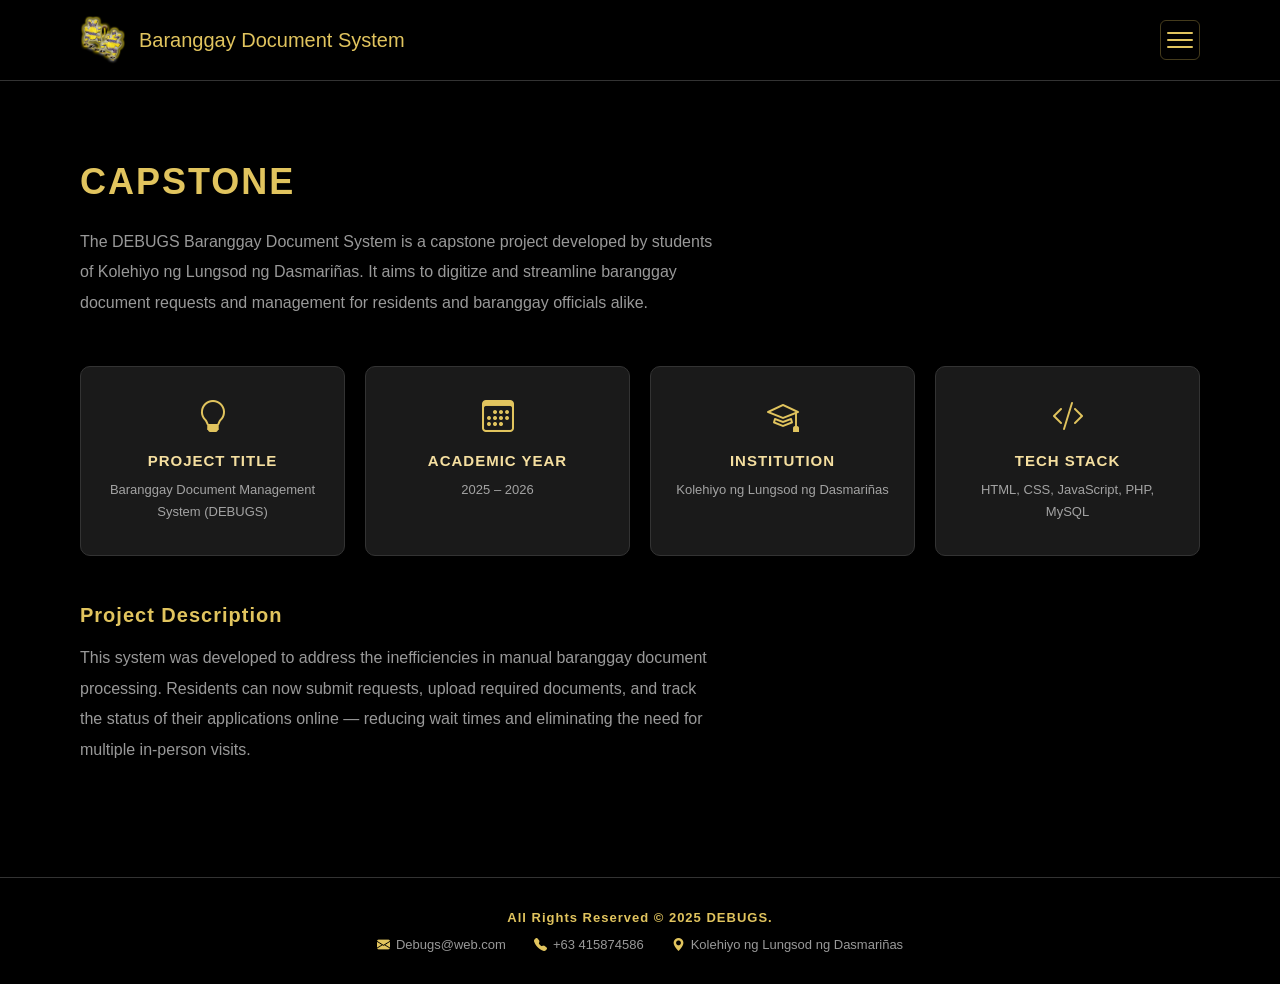
==== capstone.html @ 46d1d5c2 "Add files via upload" ====
<!DOCTYPE html>
<html lang="en">
<head>
  <meta charset="UTF-8">
  <meta name="viewport" content="width=device-width, initial-scale=1.0">
  <title>Capstone — DEBUGS</title>
  <link rel="stylesheet" href="debugs.css">
  <link rel="stylesheet" href="https://cdn.jsdelivr.net/npm/bootstrap-icons@1.11.3/font/bootstrap-icons.min.css">
</head>
<body>

  <!-- ===== HEADER ===== -->
  <section id="header-section">
    <header class="site-header container">
      <div class="logo">
        <img src="Debugs (1).png" alt="DEBUGS Logo" class="logo-img">
        <span>Baranggay Document System</span>
      </div>
      <button class="burger-btn" id="burgerBtn" aria-label="Toggle menu" aria-expanded="false">
        <span class="burger-line"></span>
        <span class="burger-line"></span>
        <span class="burger-line"></span>
      </button>
    </header>
  </section>

  <!-- OVERLAY -->
  <div class="sidenav-overlay" id="sidenavOverlay"></div>

  <!-- SIDENAV -->
  <nav class="sidenav" id="sidenav">
    <div class="sidenav-logo">
      <img src="Debugs (1).png" alt="DEBUGS Logo">
      <span>DEBUGS</span>
    </div>
    <a href="debugs-v3.html"              class="sidenav-link"><i class="bi bi-house"></i> Home</a>
    <a href="capstone.html"               class="sidenav-link sidenav-active"><i class="bi bi-journal-text"></i> Capstone</a>
    <a href="goal.html"                   class="sidenav-link"><i class="bi bi-bullseye"></i> Goal</a>
    <a href="members.html"                class="sidenav-link"><i class="bi bi-people"></i> Members</a>
    <a href="Debugs Registration.html" class="sidenav-link sidenav-login"><i class="bi bi-box-arrow-in-right"></i> Log In</a>
  </nav>

  <!--CAPSTONE CONTENT-->
  <section class="content-section">
    <div class="container">

      <!--PAGE TITLE-->
      <h3 class="reveal">Capstone</h3>

      <!--PROJECT OVERVIEW-->
      <div class="section-body reveal">
        <p>
          <!--DESCRIPTION-->
          The DEBUGS Baranggay Document System is a capstone project developed by students of
          Kolehiyo ng Lungsod ng Dasmariñas. It aims to digitize and streamline baranggay
          document requests and management for residents and baranggay officials alike.
        </p>
      </div>

      <!--INFO CARDS-->
      <div class="info-cards reveal">

        <div class="info-card">
          <div class="info-card-icon"><i class="bi bi-lightbulb"></i></div>
          <h4>Project Title</h4>
          <p>Baranggay Document Management System (DEBUGS)</p>
        </div>

        <div class="info-card">
          <div class="info-card-icon"><i class="bi bi-calendar3"></i></div>
          <h4>Academic Year</h4>
          <p>2025 – 2026</p>
        </div>

        <div class="info-card">
          <div class="info-card-icon"><i class="bi bi-mortarboard"></i></div>
          <h4>Institution</h4>
          <p>Kolehiyo ng Lungsod ng Dasmariñas</p>
        </div>

        <div class="info-card">
          <div class="info-card-icon"><i class="bi bi-code-slash"></i></div>
          <h4>Tech Stack</h4>
          <p>HTML, CSS, JavaScript, PHP, MySQL</p>
        </div>

      </div>

      <!--DESCRIPTION-->
      <div class="section-body reveal" style="margin-top: 48px;">
        <h4 style="font-family:'Cubao',sans-serif; color:var(--gold); font-size:20px; margin-bottom:16px; letter-spacing:1px;">
          Project Description
        </h4>
        <p>
          <!--Full project description-->
          This system was developed to address the inefficiencies in manual baranggay document
          processing. Residents can now submit requests, upload required documents, and track
          the status of their applications online — reducing wait times and eliminating the
          need for multiple in-person visits.
        </p>
      </div>

    </div>
  </section>

  <!-- ===== FOOTER ===== -->
  <footer class="footer-homepage">
    <b>All Rights Reserved &copy; 2025 DEBUGS.</b>
    <div class="contact-info">
      <span><i class="bi bi-envelope-fill"></i> Debugs@web.com</span>
      <span><i class="bi bi-telephone-fill"></i> +63 415874586</span>
      <span><i class="bi bi-geo-alt-fill"></i> Kolehiyo ng Lungsod ng Dasmari&ntilde;as</span>
    </div>
  </footer>

  <script>
    var burgerBtn = document.getElementById('burgerBtn');
    var sidenav   = document.getElementById('sidenav');
    var overlay   = document.getElementById('sidenavOverlay');

    function openNav() {
      sidenav.classList.add('open');
      overlay.classList.add('show');
      burgerBtn.classList.add('active');
      burgerBtn.setAttribute('aria-expanded', 'true');
      sidenav.insertBefore(burgerBtn, sidenav.firstChild);
    }

    function closeNav() {
      sidenav.classList.remove('open');
      overlay.classList.remove('show');
      burgerBtn.classList.remove('active');
      burgerBtn.setAttribute('aria-expanded', 'false');
      document.querySelector('.site-header').appendChild(burgerBtn);
    }

    burgerBtn.addEventListener('click', function() {
      sidenav.classList.contains('open') ? closeNav() : openNav();
    });

    overlay.addEventListener('click', closeNav);

    var reveals = document.querySelectorAll('.reveal');
    var observer = new IntersectionObserver(function(entries) {
      entries.forEach(function(entry, i) {
        if (entry.isIntersecting) {
          setTimeout(function() { entry.target.classList.add('visible'); }, i * 100);
        }
      });
    }, { threshold: 0.1 });
    reveals.forEach(function(el) { observer.observe(el); });
  </script>

</body>
</html>
---- debugs.css ----
/*BARANGGAY DOCUMENT SYSTEM — DEBUGS*/

:root {
  --page-margin: 40px;
  --gold: #e1c45e;
  --gold-dark: #b8923a;
  --gold-light: #f5dfa0;
  --black: #000000;
  --dark: #111111;
  --mid: #1a1a1a;
  --border: #333333;
  --text: #ffffff;
  --text-muted: rgba(255,255,255,0.6);
}

@font-face {
  font-family: 'Cubao';
  src: url('fonts/Cubao_Free_Narrow.otf') format('opentype'),
       url('fonts/Cubao_Free_Regular.woff') format('woff');
  font-weight: normal;
  font-style: normal;
  font-display: swap;
}

@font-face {
  font-family: 'Quiapo';
  src: url('fonts/Quiapo_Free.woff') format('woff'),
       url('fonts/Cubao_Free_Wide.otf') format('opentype');
  font-weight: normal;
  font-style: normal;
  font-display: swap;
}

/* ---- RESET & BASE ---- */
*, *::before, *::after {
  box-sizing: border-box;
  margin: 0;
  padding: 0;
}

body {
  font-family: 'Quiapo', sans-serif;
  background-color: var(--black);
  color: var(--text);
  width: 100%;
  overflow-x: hidden;
  display: flex;
  flex-direction: column;
  min-height: 100vh;
}

img { max-width: 100%; height: auto; display: block; }
button { cursor: pointer; border: none; background: none; font-family: inherit; }

.container {
  max-width: 1200px;
  margin: 0 auto;
  padding: 0 var(--page-margin);
}

/* ============================================
   HEADER
   ============================================ */
#header-section {
  width: 100%;
  background-color: var(--black);
  border-bottom: 1px solid var(--border);
  position: sticky;
  top: 0;
  z-index: 200;
}

.site-header {
  height: 80px;
  display: flex;
  justify-content: space-between;
  align-items: center;
  position: relative;
}

.logo {
  font-family: 'Cubao', sans-serif;
  font-size: 20px;
  color: var(--gold);
  display: flex;
  align-items: center;
  gap: 14px;
  text-decoration: none;
  z-index: 2;
}

.logo-img { height: 48px; width: auto; }

/* Simple nav (registration page) */
.main-nav {
  display: flex;
  align-items: center;
  gap: 36px;
}

.nav-link {
  font-family: 'Quiapo', sans-serif;
  text-decoration: none;
  color: var(--text);
  font-size: 15px;
  position: relative;
  transition: color 0.25s;
}

.nav-link::after {
  content: '';
  position: absolute;
  bottom: -4px; left: 0; right: 0;
  height: 1px;
  background: var(--gold);
  transform: scaleX(0);
  transition: transform 0.25s;
  transform-origin: left;
}

.nav-link:hover { color: var(--gold); }
.nav-link:hover::after { transform: scaleX(1); }

/* ============================================
   BURGER BUTTON
   ============================================ */
.burger-btn {
  display: flex;
  flex-direction: column;
  justify-content: center;
  gap: 5px;
  width: 40px;
  height: 40px;
  padding: 6px;
  border: 1px solid rgba(225,196,94,0.3);
  border-radius: 6px;
  background: transparent;
  cursor: pointer;
  z-index: 201;
  transition: border-color 0.25s, background 0.25s;
}

.burger-btn:hover {
  border-color: var(--gold);
  background: rgba(225,196,94,0.08);
}

.burger-line {
  display: block;
  width: 100%;
  height: 2px;
  background: var(--gold);
  border-radius: 2px;
  transition: transform 0.3s ease, opacity 0.3s ease;
  transform-origin: center;
}

.burger-btn.active .burger-line:nth-child(1) {
  transform: translateY(7px) rotate(45deg);
}
.burger-btn.active .burger-line:nth-child(2) {
  opacity: 0;
  transform: scaleX(0);
}
.burger-btn.active .burger-line:nth-child(3) {
  transform: translateY(-7px) rotate(-45deg);
}

/* ============================================
   SIDENAV OVERLAY
   ============================================ */
.sidenav-overlay {
  display: none;
  position: fixed;
  inset: 0;
  background: rgba(0,0,0,0.6);
  z-index: 298;
}
.sidenav-overlay.show {
  display: block;
}

/* ============================================
   SLIDING SIDENAV
   ============================================ */
.sidenav {
  position: fixed;
  top: 0;
  right: -280px;
  width: 260px;
  height: 100%;
  background: #0d0d0d;
  border-left: 1px solid rgba(225,196,94,0.25);
  z-index: 299;
  display: flex;
  flex-direction: column;
  padding: 20px 0 40px;
  transition: right 0.35s cubic-bezier(0.4, 0, 0.2, 1);
  box-shadow: -8px 0 40px rgba(0,0,0,0.6);
}

.sidenav.open {
  right: 0;
}

.sidenav .burger-btn {
  align-self: flex-end;
  margin: 0 16px 24px;
}

.sidenav-logo {
  display: flex;
  align-items: center;
  gap: 12px;
  padding: 0 24px 28px;
  border-bottom: 1px solid rgba(225,196,94,0.15);
  margin-bottom: 12px;
}

.sidenav-logo img {
  width: 38px;
  height: 38px;
  object-fit: contain;
}

.sidenav-logo span {
  font-family: 'Cubao', sans-serif;
  font-size: 16px;
  letter-spacing: 2px;
  color: var(--gold);
  text-transform: uppercase;
}

.sidenav-link {
  font-family: 'Cubao', sans-serif;
  font-size: 15px;
  letter-spacing: 1.5px;
  text-transform: uppercase;
  color: var(--text);
  text-decoration: none;
  padding: 16px 28px;
  display: flex;
  align-items: center;
  gap: 14px;
  border-left: 3px solid transparent;
  transition: background 0.2s, color 0.2s, border-color 0.2s;
}

.sidenav-link i {
  font-size: 18px;
  color: var(--gold-dark);
  transition: color 0.2s;
}

.sidenav-link:hover {
  background: rgba(225,196,94,0.08);
  color: var(--gold);
  border-left-color: var(--gold);
}

.sidenav-link:hover i {
  color: var(--gold);
}

.sidenav-login {
  margin-top: auto;
  border-top: 1px solid rgba(225,196,94,0.15);
  padding-top: 20px;
  color: var(--gold);
}

.sidenav-login i { color: var(--gold); }

.sidenav-active {
  color: var(--gold) !important;
  border-left-color: var(--gold) !important;
  background: rgba(225,196,94,0.08);
}

.sidenav-active i { color: var(--gold) !important; }

/* ============================================
   HERO
   ============================================ */
#hero-section {
  width: 100%;
  background: linear-gradient(180deg, #1a1a1a 0%, #6b4f1a 60%, #3d2c08 100%);
  padding: 70px 0 90px;
  position: relative;
  overflow: hidden;
}

#hero-section::before {
  content: '';
  position: absolute;
  inset: 0;
  background-image: repeating-linear-gradient(
    -45deg,
    transparent 0px, transparent 18px,
    rgba(255,255,255,0.015) 18px, rgba(255,255,255,0.015) 19px
  );
  pointer-events: none;
}

.hero-content {
  display: flex;
  flex-direction: column;
  align-items: center;
  text-align: center;
  position: relative;
  z-index: 1;
}

.hero-title {
  margin: 0 0 30px;
  width: 100%;
  max-width: 820px;
}

.hero-title img {
  width: 100%;
  height: auto;
  animation: heroGlow 3s ease-in-out infinite alternate;
}

@keyframes heroGlow {
  from { filter: drop-shadow(0 0 20px rgba(225,196,94,0.35)); }
  to   { filter: drop-shadow(0 0 50px rgba(225,196,94,0.65)); }
}

h2 {
  font-family: 'Cubao', sans-serif;
  font-size: 20px;
  color: rgba(255,255,255,0.85);
  margin: 0 0 40px;
  letter-spacing: 1.5px;
  text-transform: uppercase;
}

.cta-image-wrapper {
  display: inline-block;
  text-decoration: none;
  transition: transform 0.2s ease, filter 0.2s ease;
  margin-top: 10px;
}

.cta-graphic { width: 160px; height: auto; display: block; cursor: pointer; }

.cta-image-wrapper:hover {
  transform: scale(1.07) translateY(-3px);
  filter: brightness(1.15) drop-shadow(0 8px 20px rgba(225,196,94,0.5));
}

.cta-image-wrapper:active { transform: scale(0.97); }

.hero-divider {
  width: 100%;
  height: 3px;
  background: linear-gradient(90deg, transparent, var(--gold-dark), var(--gold), var(--gold-light), var(--gold), var(--gold-dark), transparent);
}

/* ============================================
   FEATURES STRIP
   ============================================ */
.features-strip {
  padding: 60px 0;
  background: var(--mid);
  border-top: 1px solid var(--border);
  border-bottom: 1px solid var(--border);
}

.features-strip .container {
  display: grid;
  grid-template-columns: repeat(auto-fit, minmax(220px, 1fr));
  gap: 40px;
}

.feat-item { text-align: center; padding: 20px; }
.feat-icon { font-size: 36px; margin-bottom: 14px; }

.feat-title {
  font-family: 'Cubao', sans-serif;
  font-size: 16px;
  color: var(--gold);
  letter-spacing: 1px;
  text-transform: uppercase;
  margin-bottom: 10px;
}

.feat-text {
  font-family: 'Quiapo', sans-serif;
  font-size: 13px;
  color: var(--text-muted);
  line-height: 1.7;
}

/* ============================================
   CONTENT SECTIONS
   ============================================ */
.content-section {
  padding: 80px 0 100px;
  background-color: var(--black);
}

.content-section.alt-bg { background-color: var(--mid); }

.content-section h3 {
  font-family: 'Cubao', sans-serif;
  font-size: 36px;
  color: var(--gold);
  margin: 0 0 24px;
  letter-spacing: 2px;
  text-transform: uppercase;
}

.section-body p {
  font-family: 'Quiapo', sans-serif;
  font-size: 16px;
  color: var(--text-muted);
  line-height: 1.9;
  margin-bottom: 12px;
  max-width: 640px;
}

/* ============================================
   FOOTER
   ============================================ */
.footer-homepage {
  background-color: var(--black);
  color: var(--text);
  text-align: center;
  padding: 32px 20px;
  margin-top: auto;
  border-top: 1px solid var(--border);
  display: flex;
  flex-direction: column;
  gap: 12px;
  align-items: center;
}

.footer-homepage b {
  font-family: 'Cubao', sans-serif;
  font-size: 13px;
  letter-spacing: 1px;
  color: var(--gold);
}

.contact-info {
  display: flex;
  gap: 28px;
  flex-wrap: wrap;
  justify-content: center;
  font-size: 13px;
  color: var(--text-muted);
}

.contact-info span { display: flex; align-items: center; gap: 6px; }
.contact-info i { color: var(--gold); }

footer a { color: var(--text); text-decoration: none; }
footer a:hover { color: var(--gold); text-decoration: underline; }

/* ============================================
   REGISTRATION / FORM PAGE
   ============================================ */
.form-page-wrapper {
  flex: 1;
  display: flex;
  align-items: center;
  justify-content: center;
  padding: 60px 20px;
  background: linear-gradient(160deg, #0d0d0d 0%, #2a1e08 100%);
  min-height: calc(100vh - 80px);
}

.Form {
  width: 400px;
  max-width: 100%;
  background: rgba(0,0,0,0.6);
  border: 1px solid rgba(225,196,94,0.3);
  border-radius: 14px;
  padding: 36px 36px 32px;
  backdrop-filter: blur(12px);
  box-shadow: 0 0 60px rgba(225,196,94,0.08);
}

/* Tabs */
.form-tabs {
  display: flex;
  margin-bottom: 28px;
  border-bottom: 1px solid rgba(225,196,94,0.2);
}

.tab-btn {
  flex: 1;
  font-family: 'Cubao', sans-serif;
  font-size: 15px;
  letter-spacing: 1.5px;
  text-transform: uppercase;
  color: var(--text-muted);
  background: transparent;
  border: none;
  padding: 12px 0;
  cursor: pointer;
  position: relative;
  transition: color 0.25s;
}

.tab-btn::after {
  content: '';
  position: absolute;
  bottom: -1px; left: 0; right: 0;
  height: 2px;
  background: var(--gold);
  transform: scaleX(0);
  transition: transform 0.25s;
}

.tab-btn.active { color: var(--gold); }
.tab-btn.active::after { transform: scaleX(1); }

/* Auth forms */
.auth-form { display: none; flex-direction: column; }
.auth-form.active { display: flex; }

/* Input groups */
.input-group {
  position: relative;
  margin-bottom: 14px;
}

.input-icon {
  position: absolute;
  left: 13px;
  top: 50%;
  transform: translateY(-50%);
  color: var(--gold-dark);
  font-size: 14px;
  pointer-events: none;
}

input, textarea {
  width: 100%;
  padding: 12px 14px 12px 38px;
  background: rgba(255,255,255,0.92);
  border: 1px solid rgba(225,196,94,0.3);
  border-radius: 6px;
  color: #111;
  font-family: 'Quiapo', sans-serif;
  font-size: 0.95rem;
  font-weight: 600;
  outline: none;
  transition: all 0.3s ease;
}

input:focus, textarea:focus {
  border-color: var(--gold);
  background: #fff;
  box-shadow: 0 0 0 3px rgba(225,196,94,0.2);
  transform: scale(1.012);
}

input::placeholder { color: #666; opacity: 1; }

/* Checkbox */
.checkbox-row {
  display: flex;
  align-items: center;
  gap: 10px;
  margin: 10px 0 18px;
  font-family: 'Quiapo', sans-serif;
  font-size: 13px;
  color: var(--text-muted);
}

input[type="checkbox"] {
  width: 16px;
  height: 16px;
  accent-color: var(--gold);
  cursor: pointer;
  padding: 0;
  transform: none;
}

/* Login/Signup CTA */
.login-button {
  display: block;
  margin: 4px auto 16px;
  width: fit-content;
  background: none;
  border: none;
  padding: 0;
}

.login-button .cta-graphic { width: 130px; height: auto; }

/* Switch text */
.form-switch-text {
  font-family: 'Quiapo', sans-serif;
  font-size: 13px;
  color: var(--text-muted);
  text-align: center;
  margin-top: 4px;
}

.form-switch-text a { color: var(--gold); text-decoration: none; font-weight: bold; }
.form-switch-text a:hover { text-decoration: underline; }

/* ============================================
   SCROLL REVEAL
   ============================================ */
.reveal {
  opacity: 0;
  transform: translateY(28px);
  transition: opacity 0.65s ease, transform 0.65s ease;
}
.reveal.visible { opacity: 1; transform: none; }

/* ============================================
   RESPONSIVE
   ============================================ */
@media (max-width: 768px) {
  :root { --page-margin: 20px; }
  .site-header { height: auto; padding: 16px 0; }
  h2 { font-size: 15px; }
  #hero-section { padding: 50px 0 70px; }
  .hero-title { max-width: 95%; }
  .features-strip .container { grid-template-columns: 1fr 1fr; gap: 24px; }
  .contact-info { flex-direction: column; gap: 10px; }
  .Form { padding: 28px 20px; }
}

@media (max-width: 480px) {
  .features-strip .container { grid-template-columns: 1fr; }
}

/* ============================================
   INFO CARDS (Capstone & Goal pages)
   ============================================ */
.info-cards {
  display: grid;
  grid-template-columns: repeat(auto-fit, minmax(220px, 1fr));
  gap: 20px;
  margin-top: 48px;
}

.info-card {
  background: var(--mid);
  border: 1px solid var(--border);
  border-radius: 10px;
  padding: 32px 24px;
  text-align: center;
  transition: transform 0.25s, border-color 0.25s;
  position: relative;
  overflow: hidden;
}

.info-card::before {
  content: '';
  position: absolute;
  top: 0; left: 0;
  width: 3px; height: 0;
  background: linear-gradient(180deg, var(--gold), var(--gold-dark));
  transition: height 0.35s;
}

.info-card:hover { transform: translateY(-4px); border-color: rgba(225,196,94,0.3); }
.info-card:hover::before { height: 100%; }

.info-card-icon {
  font-size: 32px;
  color: var(--gold);
  margin-bottom: 16px;
}

.info-card h4 {
  font-family: 'Cubao', sans-serif;
  font-size: 15px;
  color: var(--gold-light);
  letter-spacing: 1px;
  text-transform: uppercase;
  margin-bottom: 10px;
}

.info-card p {
  font-family: 'Quiapo', sans-serif;
  font-size: 13px;
  color: var(--text-muted);
  line-height: 1.7;
}

/* ============================================
   MISSION & VISION BLOCKS (Goal page)
   ============================================ */
.mission-vision {
  display: grid;
  grid-template-columns: repeat(auto-fit, minmax(280px, 1fr));
  gap: 24px;
  margin-top: 48px;
}

.mv-block {
  background: var(--mid);
  border: 1px solid rgba(225,196,94,0.2);
  border-radius: 10px;
  padding: 36px 32px;
}

.mv-block h4 {
  font-family: 'Cubao', sans-serif;
  font-size: 20px;
  color: var(--gold);
  letter-spacing: 1.5px;
  text-transform: uppercase;
  margin-bottom: 16px;
  display: flex;
  align-items: center;
  gap: 10px;
}

.mv-block p {
  font-family: 'Quiapo', sans-serif;
  font-size: 15px;
  color: var(--text-muted);
  line-height: 1.9;
  max-width: 100%;
}

/* ============================================
   MEMBERS GRID (Members page)
   ============================================ */
.members-grid {
  display: grid;
  grid-template-columns: repeat(auto-fill, minmax(200px, 1fr));
  gap: 28px;
  margin-top: 48px;
}

.member-card {
  background: var(--mid);
  border: 1px solid var(--border);
  border-radius: 12px;
  padding: 28px 20px 24px;
  text-align: center;
  transition: transform 0.25s, border-color 0.25s, box-shadow 0.25s;
}

.member-card:hover {
  transform: translateY(-5px);
  border-color: rgba(225,196,94,0.35);
  box-shadow: 0 12px 32px rgba(0,0,0,0.4);
}

.member-photo {
  position: relative;
  width: 100px;
  height: 100px;
  margin: 0 auto 18px;
}

.member-photo img {
  width: 100px;
  height: 100px;
  border-radius: 50%;
  object-fit: cover;
  border: 3px solid var(--gold-dark);
  display: block;
}

.member-photo-placeholder {
  position: absolute;
  inset: 0;
  border-radius: 50%;
  background: var(--dark);
  border: 3px solid var(--gold-dark);
  display: flex;
  align-items: center;
  justify-content: center;
  font-size: 40px;
  color: var(--gold-dark);
  z-index: -1;
}

.member-name {
  font-family: 'Cubao', sans-serif;
  font-size: 15px;
  color: var(--gold-light);
  letter-spacing: 1px;
  margin-bottom: 6px;
}

.member-role {
  display: inline-block;
  font-family: 'Quiapo', sans-serif;
  font-size: 11px;
  letter-spacing: 1.5px;
  text-transform: uppercase;
  color: var(--gold);
  background: rgba(225,196,94,0.1);
  border: 1px solid rgba(225,196,94,0.25);
  border-radius: 20px;
  padding: 3px 12px;
  margin-bottom: 12px;
}

.member-desc {
  font-family: 'Quiapo', sans-serif;
  font-size: 12px;
  color: var(--text-muted);
  line-height: 1.7;
}

/* Sidenav signup link style */
.sidenav-signup {
  color: var(--gold-light);
  border-left: 3px solid transparent;
}

/* ============================================
   REGISTRATION — ROLE SELECTION & STEPS
   ============================================ */

/* Wider form for role selection screen */
.wide-form {
  width: 480px;
  max-width: 100%;
}

/* Step visibility */
.form-step {
  display: none;
}
.form-step.active {
  display: block;
}

/* Step label e.g. "Step 1 of 2" */
.step-label {
  font-family: 'Cubao', sans-serif;
  font-size: 11px;
  letter-spacing: 3px;
  text-transform: uppercase;
  color: var(--gold-dark);
  margin-bottom: 10px;
}

.Form h2 {
  font-family: 'Cubao', sans-serif;
  font-size: 22px;
  color: var(--gold);
  letter-spacing: 2px;
  text-transform: uppercase;
  margin-bottom: 6px;
}

.step-sub {
  font-family: 'Quiapo', sans-serif;
  font-size: 13px;
  color: var(--text-muted);
  margin-bottom: 28px;
}

/* ---- Role Cards ---- */
.role-cards {
  display: flex;
  flex-direction: column;
  gap: 14px;
}

.role-card {
  display: flex;
  align-items: center;
  gap: 18px;
  background: var(--mid);
  border: 1px solid var(--border);
  border-radius: 10px;
  padding: 18px 20px;
  cursor: pointer;
  transition: background 0.2s, border-color 0.2s, transform 0.2s;
  text-align: left;
  width: 100%;
}

.role-card:hover {
  background: rgba(225,196,94,0.07);
  border-color: rgba(225,196,94,0.4);
  transform: translateX(4px);
}

.role-card.selected {
  background: rgba(225,196,94,0.12);
  border-color: var(--gold);
}

.role-icon {
  width: 48px;
  height: 48px;
  border-radius: 50%;
  background: rgba(225,196,94,0.1);
  border: 1px solid rgba(225,196,94,0.25);
  display: flex;
  align-items: center;
  justify-content: center;
  font-size: 22px;
  color: var(--gold);
  flex-shrink: 0;
  transition: background 0.2s;
}

.role-card:hover .role-icon,
.role-card.selected .role-icon {
  background: rgba(225,196,94,0.2);
}

.role-title {
  font-family: 'Cubao', sans-serif;
  font-size: 15px;
  color: var(--gold-light);
  letter-spacing: 1px;
  text-transform: uppercase;
  display: block;
  margin-bottom: 3px;
}

.role-desc {
  font-family: 'Quiapo', sans-serif;
  font-size: 12px;
  color: var(--text-muted);
  display: block;
}

/* ---- Auth header (back button + role badge) ---- */
.auth-header {
  display: flex;
  align-items: center;
  justify-content: space-between;
  margin-bottom: 20px;
}

.back-btn {
  font-family: 'Cubao', sans-serif;
  font-size: 12px;
  letter-spacing: 1px;
  text-transform: uppercase;
  color: var(--text-muted);
  background: transparent;
  border: 1px solid var(--border);
  border-radius: 6px;
  padding: 6px 14px;
  cursor: pointer;
  display: flex;
  align-items: center;
  gap: 6px;
  transition: color 0.2s, border-color 0.2s;
}

.back-btn:hover {
  color: var(--gold);
  border-color: var(--gold);
}

.selected-role-badge {
  font-family: 'Cubao', sans-serif;
  font-size: 12px;
  letter-spacing: 1.5px;
  text-transform: uppercase;
  color: var(--gold);
  background: rgba(225,196,94,0.1);
  border: 1px solid rgba(225,196,94,0.3);
  border-radius: 20px;
  padding: 4px 14px;
  display: flex;
  align-items: center;
  gap: 6px;
}

    /* ── KLD HERO BANNER ── */
    .kld-hero-banner {
      position: relative;
      display: flex;
      flex-direction: column;
      align-items: center;
      justify-content: center;
      text-align: center;
      padding: 20px 10px 10px;
      gap: 18px;
    }

    /* Logo row */
    .kld-logo-row {
      display: flex;
      align-items: center;
      justify-content: center;
      gap: 22px;
      margin-bottom: 8px;
    }

    .kld-logo-img {
      width: 60px;
      height: auto;
      object-fit:scale-down;
      filter: drop-shadow(0 0 18px rgba(201,168,76,0.55));
      animation: kldLogoFloat 3s ease-in-out infinite;
    }

    @keyframes kldLogoFloat {
      0%, 100% { transform: translateY(0); }
      50%       { transform: translateY(-7px); }
    }

    /* Main title */
    .kld-title {
      font-family: 'Cubao Free Narrow', 'Cubao Free', 'Quiapo Free', serif;
      font-size: clamp(28px, 5.5vw, 68px);
      font-weight: 900;
      line-height: 1.1;
      letter-spacing: 2px;
      color: transparent;

      /* Gold shimmer gradient */
      background: linear-gradient(
        105deg,
        #8B6914 0%,
        #C9A84C 25%,
        #F0D080 45%,
        #fff8dc 50%,
        #F0D080 55%,
        #C9A84C 75%,
        #8B6914 100%
      );
      background-size: 300% 100%;
      -webkit-background-clip: text;
      -webkit-text-fill-color: transparent;
      background-clip: text;

      /* Shimmer animation */
      animation: kldShimmer 3.5s linear infinite, fadeUp 0.9s ease both;

      /* Glow */
      filter: drop-shadow(0 0 22px rgba(201,168,76,0.45));
    }

    @keyframes kldShimmer {
      0%   { background-position: 100% 0; }
      100% { background-position: -100% 0; }
    }

    @keyframes fadeUp {
      from { opacity: 0; transform: translateY(28px); }
      to   { opacity: 1; transform: translateY(0); }
    }

    /* Decorative gold lines flanking the title */
    .kld-deco {
      display: flex;
      align-items: center;
      gap: 16px;
      width: 100%;
      max-width: 700px;
    }

    .kld-deco-line {
      flex: 1;
      height: 1px;
      background: linear-gradient(90deg, transparent, #C9A84C, #F0D080, #C9A84C, transparent);
      opacity: 0.7;
    }

    .kld-deco-diamond {
      color: #C9A84C;
      font-size: 14px;
      opacity: 0.9;
    }

    /* Subtitle badge */
    .kld-subtitle {
      font-family: 'Quiapo Free', 'Cubao Free', serif;
      font-size: clamp(11px, 2vw, 15px);
      letter-spacing: 5px;
      text-transform: uppercase;
      color: rgba(232,220,200,0.65);
      animation: fadeUp 0.9s 0.3s ease both;
    }
    
    .admin-wrapper {
      min-height: 100vh;
      display: flex;
      align-items: center;
      justify-content: center;
      padding: 80px 20px 40px;
      background: var(--black);
    }

    .admin-card {
      background: var(--dark);
      border: 1px solid rgba(201,168,76,0.25);
      border-top: 3px solid var(--gold);
      border-radius: 4px;
      padding: 48px 40px;
      width: 100%;
      max-width: 420px;
      box-shadow: 0 8px 40px rgba(0,0,0,0.5);
    }

    .admin-icon {
      font-size: 42px;
      color: var(--gold);
      display: block;
      text-align: center;
      margin-bottom: 12px;
    }

    .admin-title {
      font-family: 'Cubao Free', 'Quiapo Free', serif;
      font-size: 24px;
      color: var(--gold-light);
      text-align: center;
      margin-bottom: 4px;
      letter-spacing: 2px;
    }

    .admin-subtitle {
      font-size: 12px;
      color: rgba(232,220,200,0.4);
      text-align: center;
      letter-spacing: 3px;
      text-transform: uppercase;
      margin-bottom: 36px;
    }

    .admin-divider {
      height: 1px;
      background: linear-gradient(90deg, transparent, rgba(201,168,76,0.3), transparent);
      margin-bottom: 32px;
    }

    .admin-notice {
      background: rgba(201,168,76,0.06);
      border: 1px solid rgba(201,168,76,0.2);
      border-radius: 3px;
      padding: 10px 14px;
      font-size: 12px;
      color: rgba(232,220,200,0.5);
      text-align: center;
      margin-top: 20px;
      letter-spacing: 0.5px;
    }

    .admin-notice i {
      color: var(--gold);
      margin-right: 6px;
    }
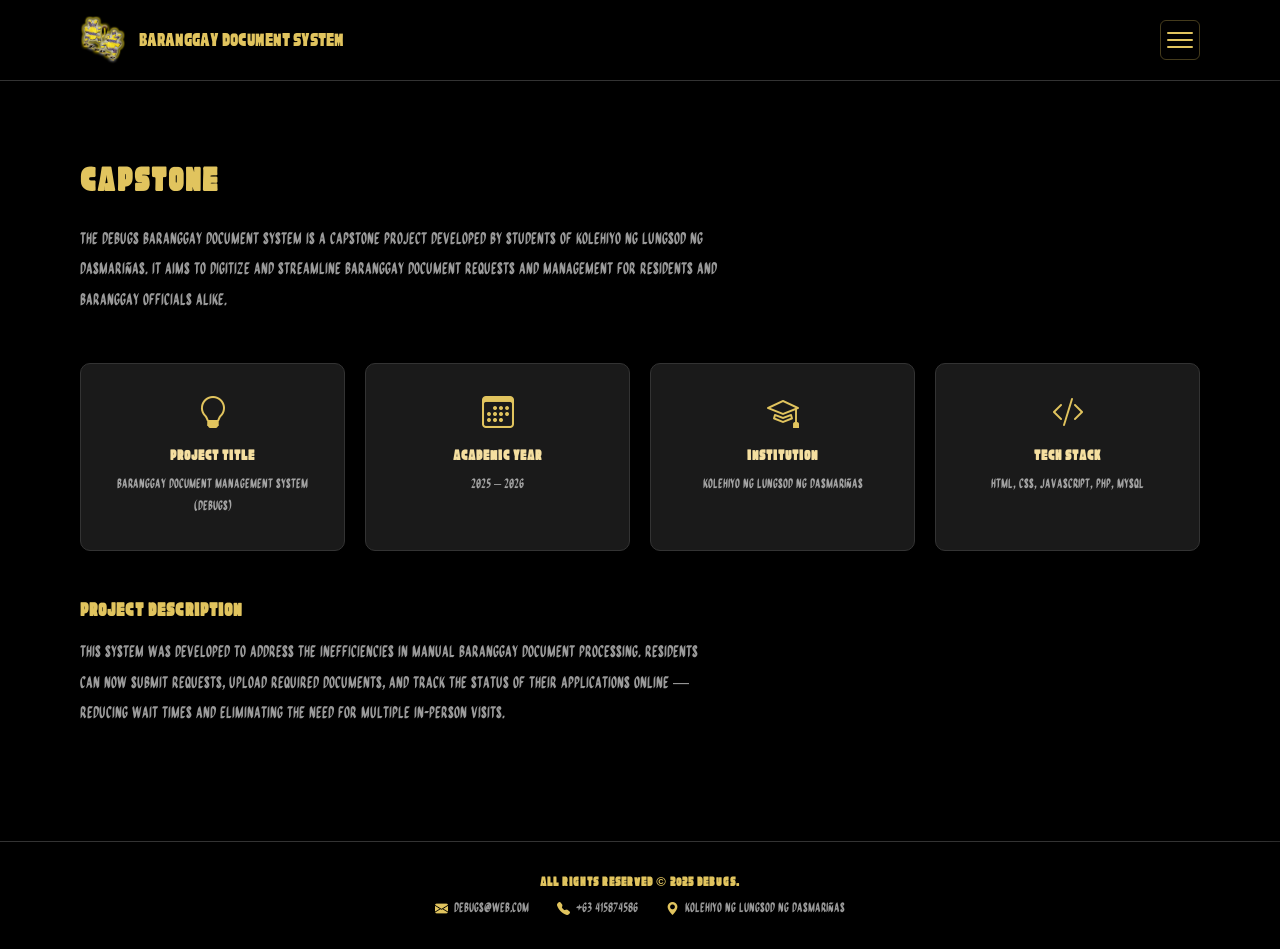
==== commit 5a37253d: "Update capstone.html" ====
--- a/capstone.html
+++ b/capstone.html
@@ -33,7 +33,7 @@
       <img src="Debugs (1).png" alt="DEBUGS Logo">
       <span>DEBUGS</span>
     </div>
-    <a href="debugs-v3.html"              class="sidenav-link"><i class="bi bi-house"></i> Home</a>
+    <a href="index.html"              class="sidenav-link"><i class="bi bi-house"></i> Home</a>
     <a href="capstone.html"               class="sidenav-link sidenav-active"><i class="bi bi-journal-text"></i> Capstone</a>
     <a href="goal.html"                   class="sidenav-link"><i class="bi bi-bullseye"></i> Goal</a>
     <a href="members.html"                class="sidenav-link"><i class="bi bi-people"></i> Members</a>
